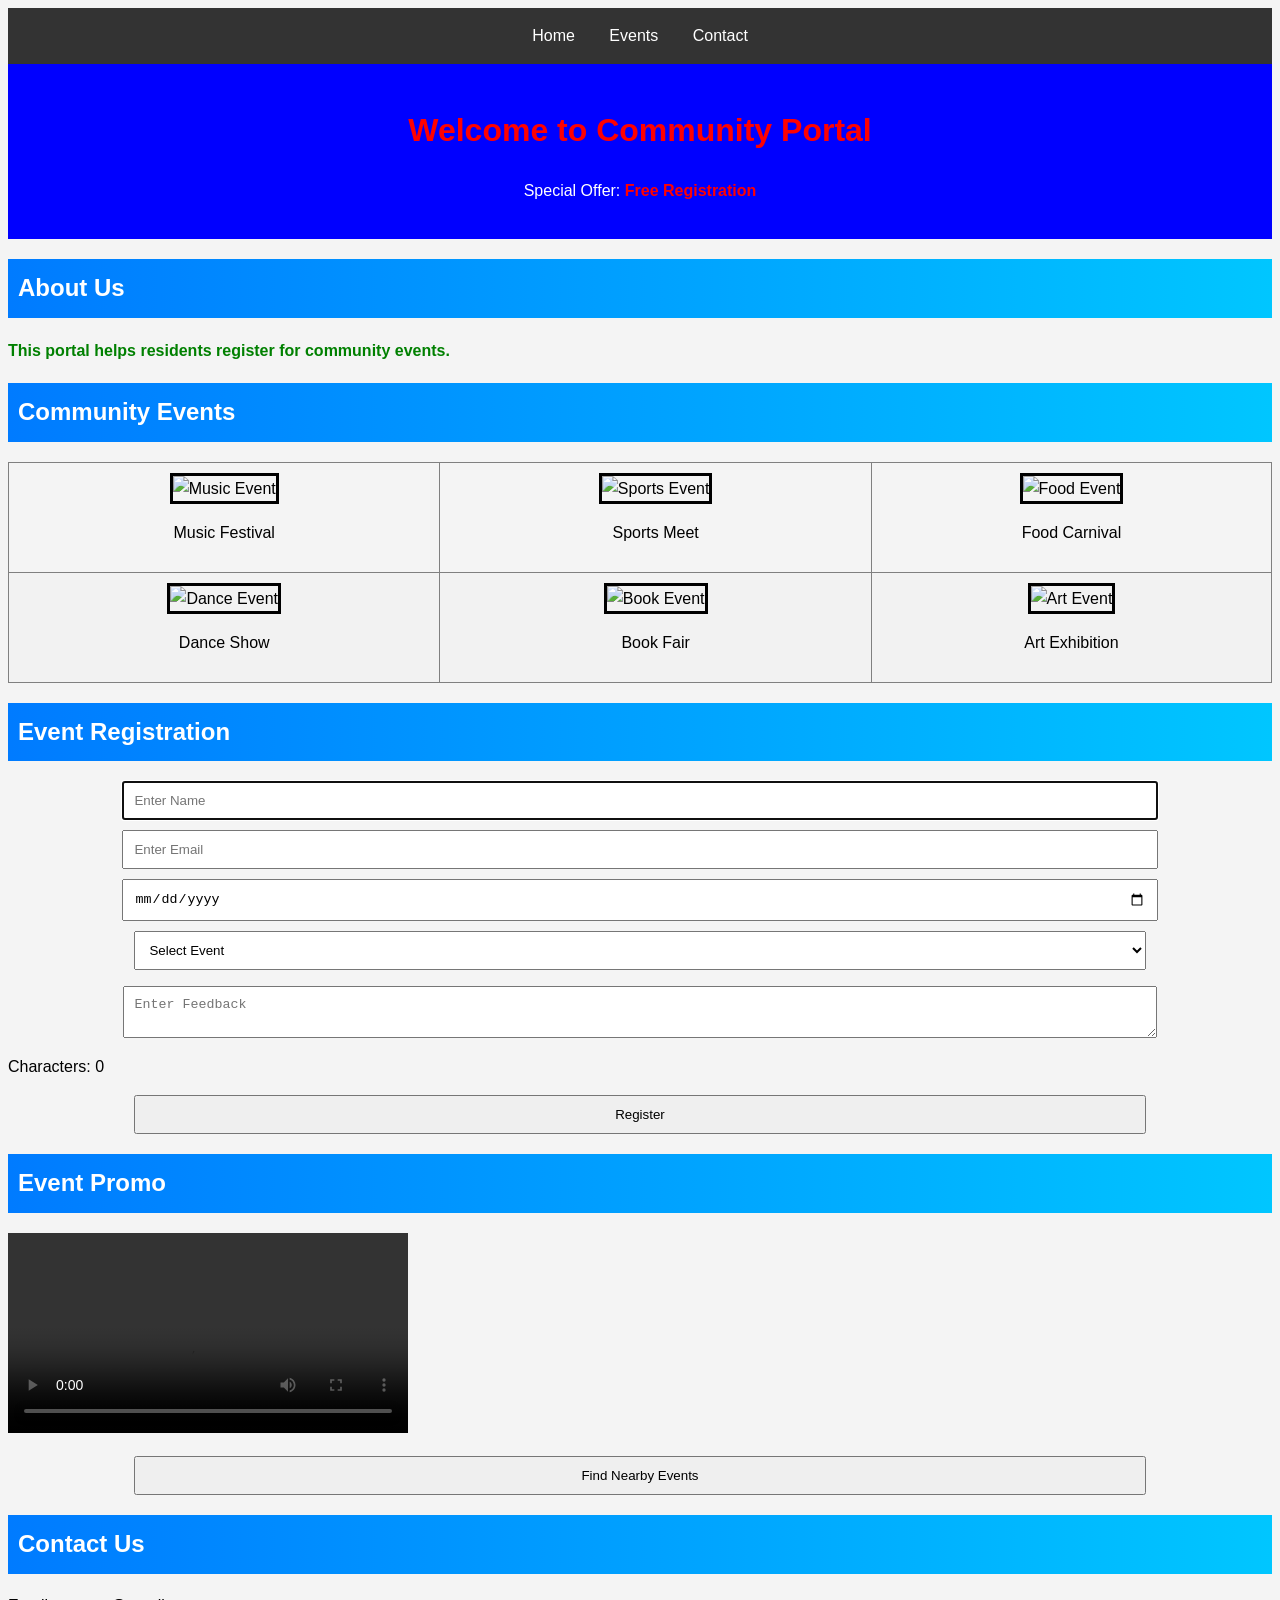
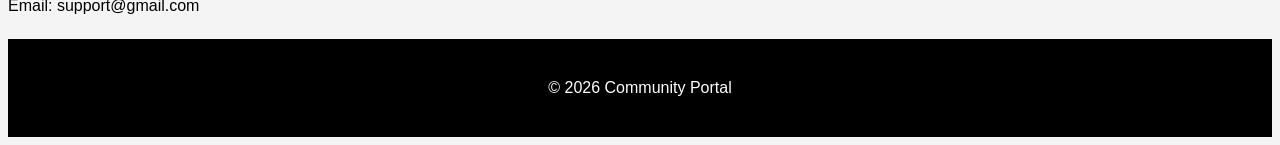
==== index.html @ 84df645b "Add files via upload" ====
<!DOCTYPE html>
<html lang="en">
<head>
    <meta charset="UTF-8">
    <meta name="viewport" content="width=device-width, initial-scale=1.0">

    <title>Local Community Event Portal</title>

    <link rel="stylesheet" href="styles.css">

    
    <style>
        body {
            background-color: #f4f4f4;
        }

        #welcomeBanner {
            background-color: blue;
            color: white;
            padding: 20px;
            text-align: center;
        }
    </style>
</head>

<body>

    <nav>
        <a href="#home">Home</a>
        <a href="#events">Events</a>
        <a href="#contact">Contact</a>
    </nav>

   
    <div id="welcomeBanner">
        <h1 style="color:red;">Welcome to Community Portal</h1>

        <p>
            Special Offer:
            <span style="color:red; font-weight:bold;">
                Free Registration
            </span>
        </p>
    </div>

    <section id="home">
        <h2>About Us</h2>
        <p class="highlight">
            This portal helps residents register for community events.
        </p>
    </section>

   
    <section id="events">

        <h2>Community Events</h2>

        <table>
            <tr>
                <td>
                    <img src="https://via.placeholder.com/200"
                         alt="Music Event"
                         title="Music Event"
                         class="gallery-img">

                    <p>Music Festival</p>
                </td>

                <td>
                    <img src="https://via.placeholder.com/200"
                         alt="Sports Event"
                         title="Sports Event"
                         class="gallery-img">

                    <p>Sports Meet</p>
                </td>

                <td>
                    <img src="https://via.placeholder.com/200"
                         alt="Food Event"
                         title="Food Event"
                         class="gallery-img">

                    <p>Food Carnival</p>
                </td>
            </tr>

            <tr>
                <td>
                    <img src="https://via.placeholder.com/200"
                         alt="Dance Event"
                         title="Dance Event"
                         class="gallery-img">

                    <p>Dance Show</p>
                </td>

                <td>
                    <img src="https://via.placeholder.com/200"
                         alt="Book Event"
                         title="Book Event"
                         class="gallery-img">

                    <p>Book Fair</p>
                </td>

                <td>
                    <img src="https://via.placeholder.com/200"
                         alt="Art Event"
                         title="Art Event"
                         class="gallery-img">

                    <p>Art Exhibition</p>
                </td>
            </tr>
        </table>

        
        <h2>Event Registration</h2>

        <form onsubmit="showMessage(); return false;">

            <input type="text"
                   placeholder="Enter Name"
                   required
                   autofocus>

            <input type="email"
                   placeholder="Enter Email"
                   required>

            <input type="date" required>

            <select id="eventType" onchange="showFee()">
                <option value="">Select Event</option>
                <option value="100">Music - ₹100</option>
                <option value="200">Sports - ₹200</option>
            </select>

            <p id="fee"></p>

            <textarea id="feedback"
                      placeholder="Enter Feedback"
                      onkeyup="countChars()"></textarea>

            <p id="charCount">Characters: 0</p>

            <button type="submit">Register</button>

            <output id="message"></output>

        </form>

        <h2>Event Promo</h2>

        <video width="400" controls oncanplay="videoReady()">
            <source src="sample.mp4" type="video/mp4">
        </video>

        <p id="videoMessage"></p>

        
        <button onclick="findLocation()">
            Find Nearby Events
        </button>

        <p id="location"></p>

    </section>

    <section id="contact">
        <h2>Contact Us</h2>
        <p>Email: support@gmail.com</p>
    </section>


    <footer>
        <p>© 2026 Community Portal</p>
    </footer>

    <script>

        function showFee() {
            let fee = document.getElementById("eventType").value;
            document.getElementById("fee").innerHTML =
                "Event Fee: ₹" + fee;
        }

        function countChars() {
            let text =
                document.getElementById("feedback").value;

            document.getElementById("charCount").innerHTML =
                "Characters: " + text.length;
        }

        function showMessage() {
            document.getElementById("message").innerHTML =
                "Registration Successful!";
        }

        function videoReady() {
            document.getElementById("videoMessage").innerHTML =
                "Video ready to play";
        }

        function findLocation() {

            if (navigator.geolocation) {

                navigator.geolocation.getCurrentPosition(
                    function(position) {

                        document.getElementById("location").innerHTML =
                            "Latitude: " +
                            position.coords.latitude +
                            "<br>Longitude: " +
                            position.coords.longitude;

                    },

                    function() {
                        alert("Location access denied");
                    },

                    {
                        enableHighAccuracy: true,
                        timeout: 5000
                    }
                );

            } else {
                alert("Geolocation not supported");
            }
        }

        window.onbeforeunload = function() {
            return "Are you sure you want to leave?";
        }

    </script>

</body>
</html>
---- styles.css ----
{
    margin: 0;
    padding: 0;
    box-sizing: border-box;
}

body {
    font-family: Arial, sans-serif;
    line-height: 1.6;
}



nav {
    background-color: #333;
    padding: 15px;
    text-align: center;
}

nav a {
    color: white;
    text-decoration: none;
    margin: 15px;
}

nav a:hover {
    color: yellow;
}



h2 {
    background: linear-gradient(to right, #007BFF, #00C6FF);
    color: white;
    padding: 10px;
    margin-top: 20px;
}



.highlight {
    color: green;
    font-weight: bold;
}


table {
    width: 100%;
    border-collapse: collapse;
    margin-top: 20px;
}

td {
    border: 1px solid gray;
    text-align: center;
    padding: 10px;
}

tr:nth-child(even) {
    background-color: #f2f2f2;
}



.gallery-img {
    border: 3px solid black;
    width: 200px;
    height: 150px;
}


form {
    margin-top: 20px;
}

input,
select,
textarea,
button {
    display: block;
    width: 80%;
    margin: 10px auto;
    padding: 10px;
}



footer {
    background-color: black;
    color: white;
    text-align: center;
    padding: 20px;
    margin-top: 20px;
}


@media screen and (max-width: 768px) {

    nav a {
        display: block;
        margin: 10px;
    }

    .gallery-img {
        width: 100%;
        height: auto;
    }

    body {
        font-size: 14px;
    }
}
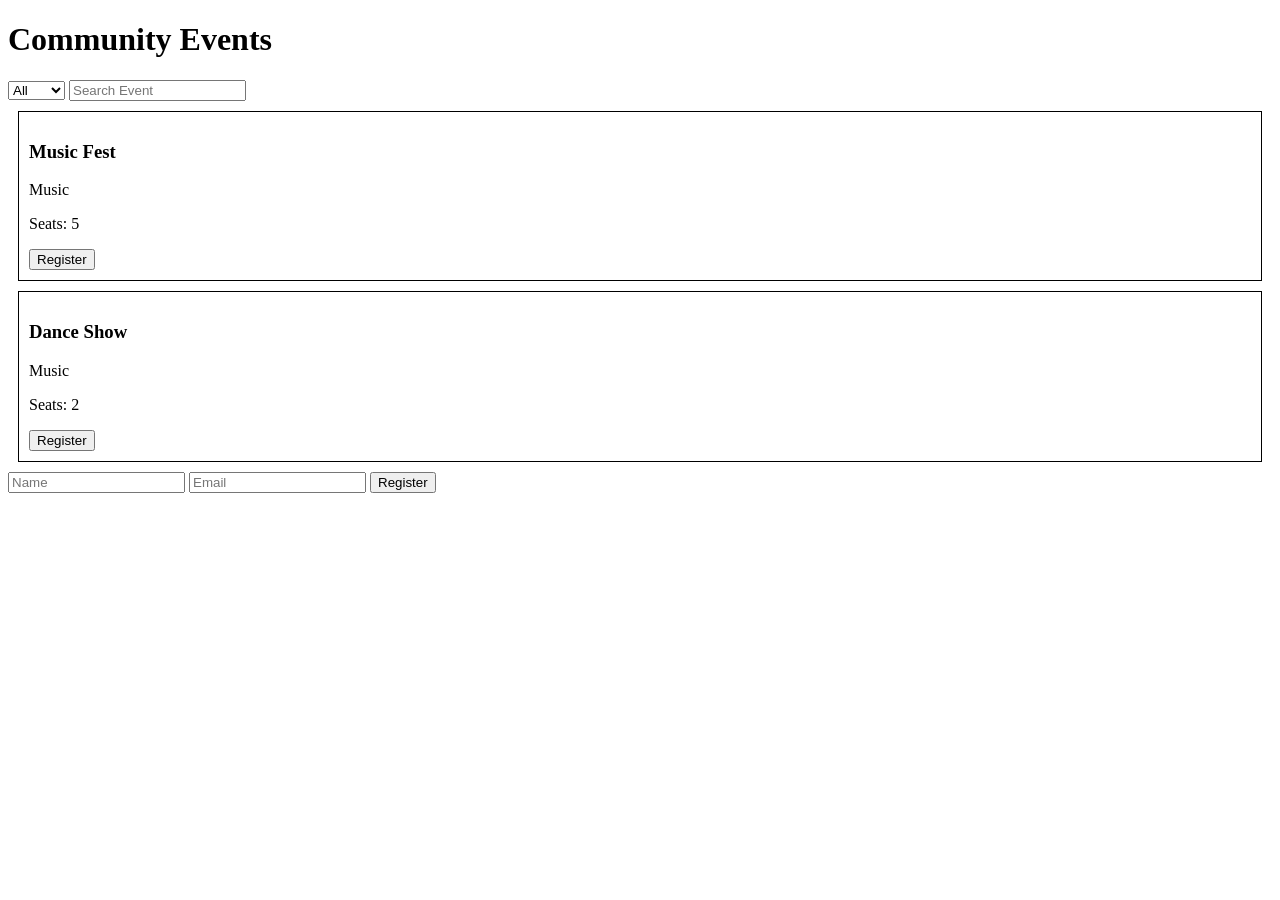
==== commit 19c55d08: "Add files via upload" ====
--- a/index.html
+++ b/index.html
@@ -1,244 +1,36 @@
 <!DOCTYPE html>
-<html lang="en">
+<html>
 <head>
-    <meta charset="UTF-8">
-    <meta name="viewport" content="width=device-width, initial-scale=1.0">
-
-    <title>Local Community Event Portal</title>
-
-    <link rel="stylesheet" href="styles.css">
-
-    
-    <style>
-        body {
-            background-color: #f4f4f4;
-        }
-
-        #welcomeBanner {
-            background-color: blue;
-            color: white;
-            padding: 20px;
-            text-align: center;
-        }
-    </style>
+  <title>Community Event</title>
+  <style>
+    .card{
+      border:1px solid black;
+      padding:10px;
+      margin:10px;
+    }
+  </style>
 </head>
 
 <body>
 
-    <nav>
-        <a href="#home">Home</a>
-        <a href="#events">Events</a>
-        <a href="#contact">Contact</a>
-    </nav>
+<h1>Community Events</h1>
 
-   
-    <div id="welcomeBanner">
-        <h1 style="color:red;">Welcome to Community Portal</h1>
+<select id="filter">
+  <option value="All">All</option>
+  <option value="Music">Music</option>
+</select>
 
-        <p>
-            Special Offer:
-            <span style="color:red; font-weight:bold;">
-                Free Registration
-            </span>
-        </p>
-    </div>
+<input type="text" id="search" placeholder="Search Event">
 
-    <section id="home">
-        <h2>About Us</h2>
-        <p class="highlight">
-            This portal helps residents register for community events.
-        </p>
-    </section>
+<div id="events"></div>
 
-   
-    <section id="events">
+<form id="form">
+  <input type="text" id="name" placeholder="Name">
+  <input type="email" id="email" placeholder="Email">
+  <button type="submit">Register</button>
+</form>
 
-        <h2>Community Events</h2>
-
-        <table>
-            <tr>
-                <td>
-                    <img src="https://via.placeholder.com/200"
-                         alt="Music Event"
-                         title="Music Event"
-                         class="gallery-img">
-
-                    <p>Music Festival</p>
-                </td>
-
-                <td>
-                    <img src="https://via.placeholder.com/200"
-                         alt="Sports Event"
-                         title="Sports Event"
-                         class="gallery-img">
-
-                    <p>Sports Meet</p>
-                </td>
-
-                <td>
-                    <img src="https://via.placeholder.com/200"
-                         alt="Food Event"
-                         title="Food Event"
-                         class="gallery-img">
-
-                    <p>Food Carnival</p>
-                </td>
-            </tr>
-
-            <tr>
-                <td>
-                    <img src="https://via.placeholder.com/200"
-                         alt="Dance Event"
-                         title="Dance Event"
-                         class="gallery-img">
-
-                    <p>Dance Show</p>
-                </td>
-
-                <td>
-                    <img src="https://via.placeholder.com/200"
-                         alt="Book Event"
-                         title="Book Event"
-                         class="gallery-img">
-
-                    <p>Book Fair</p>
-                </td>
-
-                <td>
-                    <img src="https://via.placeholder.com/200"
-                         alt="Art Event"
-                         title="Art Event"
-                         class="gallery-img">
-
-                    <p>Art Exhibition</p>
-                </td>
-            </tr>
-        </table>
-
-        
-        <h2>Event Registration</h2>
-
-        <form onsubmit="showMessage(); return false;">
-
-            <input type="text"
-                   placeholder="Enter Name"
-                   required
-                   autofocus>
-
-            <input type="email"
-                   placeholder="Enter Email"
-                   required>
-
-            <input type="date" required>
-
-            <select id="eventType" onchange="showFee()">
-                <option value="">Select Event</option>
-                <option value="100">Music - ₹100</option>
-                <option value="200">Sports - ₹200</option>
-            </select>
-
-            <p id="fee"></p>
-
-            <textarea id="feedback"
-                      placeholder="Enter Feedback"
-                      onkeyup="countChars()"></textarea>
-
-            <p id="charCount">Characters: 0</p>
-
-            <button type="submit">Register</button>
-
-            <output id="message"></output>
-
-        </form>
-
-        <h2>Event Promo</h2>
-
-        <video width="400" controls oncanplay="videoReady()">
-            <source src="sample.mp4" type="video/mp4">
-        </video>
-
-        <p id="videoMessage"></p>
-
-        
-        <button onclick="findLocation()">
-            Find Nearby Events
-        </button>
-
-        <p id="location"></p>
-
-    </section>
-
-    <section id="contact">
-        <h2>Contact Us</h2>
-        <p>Email: support@gmail.com</p>
-    </section>
-
-
-    <footer>
-        <p>© 2026 Community Portal</p>
-    </footer>
-
-    <script>
-
-        function showFee() {
-            let fee = document.getElementById("eventType").value;
-            document.getElementById("fee").innerHTML =
-                "Event Fee: ₹" + fee;
-        }
-
-        function countChars() {
-            let text =
-                document.getElementById("feedback").value;
-
-            document.getElementById("charCount").innerHTML =
-                "Characters: " + text.length;
-        }
-
-        function showMessage() {
-            document.getElementById("message").innerHTML =
-                "Registration Successful!";
-        }
-
-        function videoReady() {
-            document.getElementById("videoMessage").innerHTML =
-                "Video ready to play";
-        }
-
-        function findLocation() {
-
-            if (navigator.geolocation) {
-
-                navigator.geolocation.getCurrentPosition(
-                    function(position) {
-
-                        document.getElementById("location").innerHTML =
-                            "Latitude: " +
-                            position.coords.latitude +
-                            "<br>Longitude: " +
-                            position.coords.longitude;
-
-                    },
-
-                    function() {
-                        alert("Location access denied");
-                    },
-
-                    {
-                        enableHighAccuracy: true,
-                        timeout: 5000
-                    }
-                );
-
-            } else {
-                alert("Geolocation not supported");
-            }
-        }
-
-        window.onbeforeunload = function() {
-            return "Are you sure you want to leave?";
-        }
-
-    </script>
+<script src="main.js"></script>
 
 </body>
 </html>
